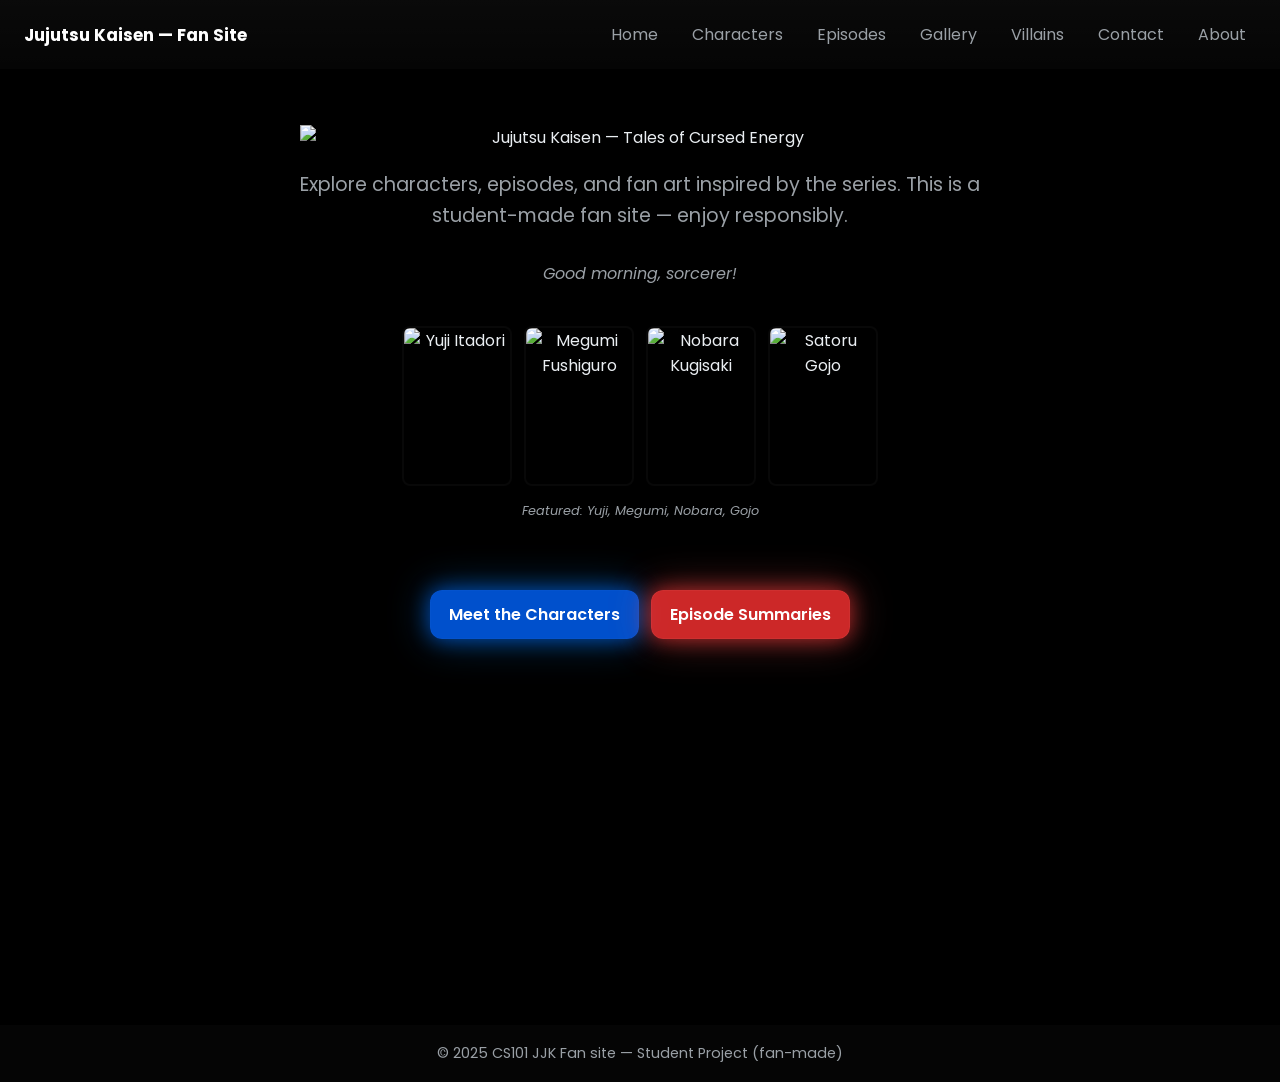
==== index.html @ 81272641 "Update index.html" ====
<!doctype html>
<html lang="en">
<head>
  <meta charset="utf-8">
  <meta name="viewport" content="width=device-width, initial-scale=1">
  <meta name="description" content="Fan site for Jujutsu Kaisen — characters, episodes, fan art.">
  <title>JJK Fan Site — Home</title>
  <link href="https://fonts.googleapis.com/css2?family=Poppins:wght@300;400;600;700&family=Merriweather:wght@300;700&display=swap" rel="stylesheet">
  <link rel="stylesheet" href="styles.css">
  <link rel="stylesheet" href="Styles/custom-background.css">
  <script defer src="script.js"></script>
</head>
<body>
  <video autoplay muted loop playsinline id="bg-video">
  <source src="assets/videos/yuta-from-jujutsu-kaisen.1920x1080.mp4" type="video/mp4">
</video>
  <header class="site-header">
    <h1>Jujutsu Kaisen — Fan Site</h1>
    <nav>
      <a href="index.html">Home</a>
      <a href="characters.html">Characters</a>
      <a href="episodes.html">Episodes</a>
      <a href="gallery.html">Gallery</a>
      <a href="villains.html">Villains</a>
      <a href="contact.html">Contact</a>
      <a href="about.html">About</a>
    </nav>
  </header>

  <main>
    <div class="bgjujutsu">
      <section class="hero">
        <div class="hero-bg" aria-hidden="true"></div>
        <div class="hero-content container">
          <div class="hero-left">
            <img class="hero-title-img" src="https://i.imgur.com/SXfRlRz.png" alt="Jujutsu Kaisen — Tales of Cursed Energy">
            <p class="hero-sub">Explore characters, episodes, and fan art inspired by the series. This is a student-made fan site — enjoy responsibly.</p>
            <p id="greeting" class="greeting small">Hello, Sorcerer!</p>
          </div>

          <aside class="hero-right">
            <div class="char-row" aria-hidden="true">
              <img src="https://lh3.googleusercontent.com/d/1oIWjiJBReATD6w7Xau_MKOmcgqEw8kvJ" alt="Yuji Itadori">
              <img src="https://lh3.googleusercontent.com/d/1hdpi61AhPcfERSevNTAdnDvsRE6K-Ciu" alt="Megumi Fushiguro">
              <img src="https://lh3.googleusercontent.com/d/1pfI57JNVJLORSHZYHCytGzHupgS2zNDc" alt="Nobara Kugisaki">
              <img src="https://lh3.googleusercontent.com/d/1r8qEBbWVNPVqBwjbRxSQn8cwOY82GSYQ" alt="Satoru Gojo">
            </div>
            <p class="char-caption">Featured: Yuji, Megumi, Nobara, Gojo</p>
          </aside>

          <div class="hero-ctas">
            <a class="btn btn-primary flash fire" href="characters.html">Meet the Characters</a>
            <a class="btn btn-outline" href="episodes.html">Episode Summaries</a>
          </div>
        </div>
        <svg class="hero-wave" viewBox="0 0 1440 80" preserveAspectRatio="none" aria-hidden="true"><path fill="#070708" d="M0,0 L1440,0 L1440,80 L0,40 Z"></path></svg>
      </section>
    </div>
  </main>

  <footer>
    <p>© 2025 CS101 JJK Fan site — Student Project (fan-made)</p>
  </footer>
</body>

</html>
---- styles.css ----
@font-face {
    font-family: "Poppins", sans-serif;
    src: url('https://fonts.googleapis.com/css2?family=Poppins:ital,wght@0,100;0,200;0,300;0,400;0,500;0,600;0,700;0,800;0,900;1,100;1,200;1,300;1,400;1,500;1,600;1,700;1,800;1,900&display=swap');
}

:root{
  /* JJK-inspired darker palette (deeper tones) */
  --accent:#6b0000; /* deep red */
  --accent-2:#001f3f; /* deep blue */
  --accent-3:#2b0036; /* deep purple (uniform-like) */
  --muted:#9aa0a6;
  --bg:#050505;
  --panel:#0b0b0c;
  --glass: rgba(255,255,255,0.02);
  --soft: rgba(255,255,255,0.015);
  --radius:10px;
}

/* Global reset and base */
*{margin: 0; padding: 0; box-sizing:inherit}
html,body{height:100%; box-sizing: border-box;}
body{margin:0;background:transparent;color:#eaeef2;font-family: 'Poppins', Arial, sans-serif;transition:background 0.5s ease}

/* Smooth content reveal */
body{opacity:1;transform:translateY(6px);transition:opacity .5s ease, transform .5s ease}
body.loaded{opacity:1;transform:none}

.site-header{background:linear-gradient(180deg, rgba(255,255,255,0.02), transparent);background-color:var(--bg); padding:14px 24px;display:flex;align-items:center;justify-content:space-between;border-bottom:0px solid rgba(255,255,255,0.03);position:sticky;top:0;width:100;backdrop-filter: blur(4px);z-index:30}
.site-header h1{margin:0;font-size:1.05rem;color:#fff;font-weight:700}
.site-header nav{display:flex;align-items:center}
.site-header nav a{margin-left:14px;color:var(--muted);text-decoration:none;padding:8px 10px;border-radius:8px;transition:color .18s ease, background .18s ease}
.site-header nav a:hover{color:var(--accent-2);background:var(--glass)}
.site-header nav a.active{color:var(--accent);background:linear-gradient(90deg, rgba(255,59,59,0.08), rgba(100,181,246,0.03))}

.container{max-width:1100px;margin: auto;padding:0 20px;}
.container-2{max-width:1100px;margin: auto;padding:20px;min-height: 100vh;}
.container-3{max-width:1100px;margin: auto;padding:20px;min-height: 70vh;}

/* Hero */
.hero{position:relative;overflow:hidden;padding-bottom:120px}
.hero-bg{position:absolute;inset:0;z-index:1;mix-blend-mode:screen;opacity:0;
  /* deeper dark red / purple / blue gradient for cursed energy - DISABLED */
  background: transparent;
  background-size: 300% 300%;
  animation: none;
}
.hero-content{position:relative;display:flex;flex-direction:column;align-items:center;gap:40px;padding:56px 12px;z-index:2;opacity:1;transform:translateY(8px);transition:opacity .6s ease, transform .6s ease;justify-content:center}
body.loaded .hero-content{opacity:1;transform:none}
.hero-left{flex:1;min-width:220px;text-align:center}
.hero-title{font-family:'Merriweather', serif;font-size:4.5rem;margin:0 0 20px;color:#fff;line-height:1.1;text-align:center}
/* Image title replacement */
.hero-title-img{max-width:760px;width:100%;height:auto;display:block;margin:0 auto 20px;opacity:0;animation:fadeInDown 0.8s ease-out 0.2s forwards}
.hero-sub{color:var(--muted);margin:0 auto 30px;max-width:680px;font-size:1.2rem;line-height:1.6;text-align:center;opacity:0;animation:fadeIn 0.8s ease-out 0.3s forwards}
.hero-ctas{display:flex;gap:12px;margin-bottom:10px;justify-content:center;margin-top:30px;opacity:0;animation:fadeIn 0.8s ease-out 0.75s forwards}
/* Glow effects for CTA buttons */
.hero-ctas .btn:nth-child(1){background:rgba(0,100,255,0.8) !important;box-shadow:0 0 20px rgba(0,100,255,0.6), 0 0 40px rgba(0,150,255,0.4) !important}
.hero-ctas .btn:nth-child(1):hover{box-shadow:0 0 30px rgba(0,100,255,0.9), 0 0 60px rgba(0,150,255,0.7) !important}
.hero-ctas .btn:nth-child(2){background:rgba(255,50,50,0.8) !important;color:#fff !important;box-shadow:0 0 20px rgba(255,50,50,0.6), 0 0 40px rgba(255,100,100,0.4) !important}
.hero-ctas .btn:nth-child(2):hover{box-shadow:0 0 30px rgba(255,50,50,0.9), 0 0 60px rgba(255,100,100,0.7) !important}
.btn{display:inline-block;color:white;padding:11px 18px;border-radius:12px;text-decoration:none;border:1px solid var(--soft);font-weight:600}
.btn-primary{background:linear-gradient(90deg,var(--accent),var(--accent-2));box-shadow:0 8px 26px rgba(100,30,30,0.12)}
.btn-outline{background:transparent;border:1px solid rgba(255,255,255,0.04);color:var(--muted)}
.greeting.small{margin-top:8px;font-style:italic;color:var(--muted);opacity:0;animation:fadeIn 0.8s ease-out 0.35s forwards}

.hero-right{width:360px;text-align:center;margin:0 auto}
.char-row{display:flex;gap:12px;justify-content:center;flex-wrap:nowrap}
.char-row img{width:110px;height:160px;object-fit:cover;border-radius:8px;border:2px solid rgba(255,255,255,0.03);transition:transform .25s, box-shadow .25s;flex-shrink:0;opacity:0;animation:fadeInUp 0.8s ease-out forwards}
.char-row img:nth-child(1){animation-delay:0.4s}
.char-row img:nth-child(2){animation-delay:0.5s}
.char-row img:nth-child(3){animation-delay:0.6s}
.char-row img:nth-child(4){animation-delay:0.7s}
.char-row img:hover{transform:translateY(-10px) scale(1.06);box-shadow:0 16px 40px rgba(0,0,0,0.6)}
.char-caption{color:var(--muted);font-size:0.8rem;margin-top:16px;font-style:italic;opacity:0;animation:fadeIn 0.8s ease-out 0.8s forwards}
.hero-wave{display:block;width:100%;height:80px;margin-top:28px;margin-bottom:20px}

/* Cursed energy coating effect for interactive buttons */
.btn{position:relative;z-index:1;overflow:visible}
.btn::before{ /* combined fire + soft blobs for every button */
  content:"";position:absolute;left:0;right:0;top:0;bottom:0;border-radius:14px;pointer-events:none;z-index:0;
  /* flames near the bottom + softer colored blobs */
  background: radial-gradient(40% 30% at 30% 85%, rgba(255,180,64,0.95), transparent 8%),
              radial-gradient(30% 25% at 70% 88%, rgba(255,120,64,0.9), transparent 10%),
              radial-gradient(40% 40% at 20% 20%, rgba(107,0,0,0.12), transparent 25%),
              radial-gradient(30% 30% at 80% 80%, rgba(43,0,54,0.08), transparent 30%);
  filter:blur(8px) saturate(1.05);
  opacity:0;transform:translateY(6px) scale(0.98);transition:opacity .22s ease, transform .28s ease;
}
.btn::after{ /* swirling cursed energy + subtle overlay */
  content:"";position:absolute;left:-8px;right:-8px;top:-8px;bottom:-8px;border-radius:16px;pointer-events:none;z-index:-1;
  background: conic-gradient(from 0deg, rgba(107,0,0,0.28), rgba(43,0,54,0.20), rgba(0,31,63,0.18));
  filter:blur(12px) contrast(1.05);
  opacity:0;transform:scale(.98);transition:opacity .2s ease, transform .2s ease;
}
.btn:hover::before, .btn:focus::before, .btn:focus-visible::before{
  opacity:1;transform:translateY(-2px) scale(1);
}
.btn:hover::after, .btn:focus::after, .btn:focus-visible::after{
  opacity:0.92;transform:scale(1);animation:spin 4.2s linear infinite;
}

/* Strong, visible glow for any focused or hovered button */
.btn:hover, .btn:focus, .btn:focus-visible{
  transform:translateY(-2px);
  box-shadow:
    0 20px 50px rgba(11,3,3,0.18),
    0 6px 30px rgba(43,0,54,0.12),
    0 0 40px rgba(0,31,63,0.10);
  outline: none;
}

/* Ensure outline for keyboard users remains visible but subtle */
.btn:focus-visible{box-shadow:0 20px 60px rgba(107,0,0,0.22), 0 0 40px rgba(43,0,54,0.14)}
.btn:focus, .btn:focus-visible{outline:none;box-shadow:0 6px 22px rgba(0,0,0,0.45);}
.btn:hover, .btn:focus{transform:translateY(-2px)}

@keyframes spin{from{transform:rotate(0deg) scale(1)}to{transform:rotate(360deg) scale(1)}}

@keyframes fadeInDown{from{opacity:0;transform:translateY(-20px)}to{opacity:1;transform:translateY(0)}}

@keyframes fadeInUp{from{opacity:0;transform:translateY(20px)}to{opacity:1;transform:translateY(0)}}

@keyframes fadeIn{from{opacity:0}to{opacity:1}}

/* Optional stronger cursed variant */
.btn.cursed{box-shadow:0 14px 48px rgba(255,59,59,0.08)}

/* Black flash + sparkle effect for specific buttons */
.btn.flash{position:relative;overflow:visible}
.btn.flash::before{ /* black flash layer */
  content:"";position:absolute;left:-6px;right:-6px;top:-6px;bottom:-6px;border-radius:14px;z-index:2;pointer-events:none;
  background:rgba(0,0,0,0.0);mix-blend-mode:normal;opacity:0;transition:opacity .12s ease;
}
.btn.flash::after{ /* sparkle layer using multiple radial gradients */
  content:"";position:absolute;left:-14px;right:-14px;top:-14px;bottom:-14px;border-radius:18px;z-index:1;pointer-events:none;
  background: radial-gradient(circle at 20% 20%, rgba(255,255,255,0.85) 0 2px, transparent 6px),
              radial-gradient(circle at 80% 40%, rgba(255,255,255,0.7) 0 2px, transparent 6px),
              radial-gradient(circle at 50% 80%, rgba(255,255,255,0.6) 0 2px, transparent 6px);
  filter:blur(6px);opacity:0;transform:scale(.9);transition:opacity .18s ease, transform .18s ease;
}

/* Trigger on hover/focus/focus-visible for both mouse and keyboard */
.btn.flash:hover::before, .btn.flash:focus::before, .btn.flash:focus-visible::before{
  opacity:0.72;transition:opacity .08s linear;
}
.btn.flash:hover::after, .btn.flash:focus::after, .btn.flash:focus-visible::after{
  opacity:1;transform:scale(1);transition:opacity .12s ease, transform .18s ease;animation:flashSpark 900ms ease-out 1;
}

@keyframes flashSpark{
  0%{opacity:0;transform:scale(.9) translateY(6px)}
  30%{opacity:1;transform:scale(1.04) translateY(-2px)}
  70%{opacity:0.6;transform:scale(1) translateY(0)}
  100%{opacity:0;transform:scale(1.02) translateY(-3px)}
}

/* Fire overlay effect for buttons */
.btn.fire{position:relative;overflow:visible}
.btn.fire::before{
  content:"";position:absolute;left:6px;right:6px;bottom:-6px;height:60%;border-radius:10px;pointer-events:none;z-index:0;
  background: radial-gradient(60% 40% at 30% 80%, rgba(255,180,64,0.95), transparent 20%),
              radial-gradient(40% 30% at 70% 85%, rgba(255,120,64,0.9), transparent 18%),
              linear-gradient(180deg, rgba(255,60,60,0.7), rgba(120,10,140,0.16));
  mix-blend-mode:screen;filter:blur(10px) contrast(1.05);
  transform-origin:50% 100%;opacity:0;transition:opacity .12s ease, transform .18s ease;
}
.btn.fire::after{
  content:"";position:absolute;left:0;right:0;top:0;height:100%;pointer-events:none;z-index:2;border-radius:10px;
  background: radial-gradient(circle at 50% 20%, rgba(255,255,255,0.06), transparent 6%),
              radial-gradient(circle at 20% 60%, rgba(255,255,255,0.04), transparent 6%);
  mix-blend-mode:overlay;opacity:0;transition:opacity .12s ease;
}

/* Trigger flames on hover/focus */
.btn.fire:hover::before, .btn.fire:focus::before, .btn.fire:focus-visible::before{
  opacity:1;transform:translateY(-4px) scale(1.02);animation:flameFlicker 900ms ease-in-out infinite;
}
.btn.fire:hover::after, .btn.fire:focus::after, .btn.fire:focus-visible::after{
  opacity:1;
}

@keyframes flameFlicker{
  0%{transform:translateY(0) scaleX(1)}
  20%{transform:translateY(-2px) scaleX(1.06)}
  40%{transform:translateY(1px) scaleX(.98)}
  60%{transform:translateY(-3px) scaleX(1.04)}
  80%{transform:translateY(0) scaleX(1)}
  100%{transform:translateY(0) scaleX(1)}
}




/* Features */
.features{display:grid;grid-template-columns:1fr 1fr 1fr;gap:120px 60px;margin:150px auto;align-items:start}
.features .feature:nth-child(2){margin-top:80px}
.feature{background:#000;padding:20px;border-radius:var(--radius);border:1px solid var(--soft);transition:transform .22s ease, box-shadow .22s ease;opacity:0;animation:slideUpFeature 0.8s ease-out forwards}
.feature:nth-child(1){animation-delay:0.2s}
.feature:nth-child(2){animation-delay:0.4s}
.feature:nth-child(3){animation-delay:0.6s}
@keyframes slideUpFeature{from{opacity:0;transform:translateY(40px)}to{opacity:1;transform:translateY(0)}}
.feature:hover{transform:translateY(-8px);box-shadow:0 18px 40px rgba(0,0,0,0.6)}
.feature h3{margin:0 0 8px}
.feature p{color:var(--muted);margin:0 0 12px}
.link{color:var(--accent-2);text-decoration:none;font-weight:700}

/* Cards */
.card-grid{display:flex;gap:16px;flex-wrap:wrap}
.card{background:linear-gradient(180deg, rgba(0, 0, 0, 0.01), transparent);padding:14px;border-radius:12px;flex:1;min-width:180px;text-align:center;transition:transform .2s, box-shadow .2s;border:1px solid var(--soft)}
.card img{width:100%;height:auto;border-radius:8px}
.card h4{margin:10px 0 6px}
.card p{color:var(--muted);font-size:0.95rem}

/* Character mini-slideshow inside cards */
.char-slideshow{position:relative;width:220px;margin:0 auto 10px;border-radius:10px;overflow:hidden}
.char-slides{display:flex;transition:transform .35s ease;will-change:transform}
.char-slide{min-width:220px;display:flex;align-items:center;justify-content:center;background:var(--panel);padding:6px}
.char-slide img{width:100%;height:220px;object-fit:cover;border-radius:8px}
.char-prev,.char-next{position:absolute;top:50%;transform:translateY(-50%);background:rgba(0,0,0,0.45);color:#fff;border:none;padding:6px 8px;border-radius:6px;cursor:pointer}
.char-prev{left:6px}
.char-next{right:6px}
.char-prev:focus,.char-next:focus{outline:none;box-shadow:0 6px 18px rgba(0,0,0,0.5)}

/* Carousel */
.carousel{display:flex;align-items:center;justify-content:center;gap:12px;margin:20px 0}
.slides{width:640px;display:flex;overflow:hidden}
.slide{min-width:640px;padding:12px;background:transparent;border-radius:8px;text-align:center}
.slide img{width:280px;height:280px;object-fit:cover;border-radius:8px}

/* Episodes */
.episode-list{padding-left:18px}
.episode-list li{margin-bottom:12px}
.episode-list strong{color:#fff}
.episode-list img{width: 720px;;height:auto;border-radius:8px}
.episode-list .synopsis{display:none;margin-top:8px;color:var(--muted)}

/* Gallery */
.gallery-grid img{width:100%;cursor:pointer;border-radius:8px;border:1px solid var(--soft)}
.lightbox{position:fixed;inset:0;display:none;align-items:center;justify-content:center;background:linear-gradient(180deg, rgba(0,0,0,0.85), rgba(0,0,0,0.95));flex-direction:column}
.lightbox img{max-width:90%;max-height:78%;border-radius:8px}

/* Forms */
.contact-form{display:flex;flex-direction:column;gap:10px;max-width:520px}
.contact-form label{display:flex;flex-direction:column;font-weight:600;color:var(--muted)}
.contact-form input,.contact-form textarea{padding:12px;border-radius:10px;border:1px solid rgba(255,255,255,0.04);background:#0b0c0d;color:#fff}
.contact-form button{align-self:flex-start}
.thank-you{display:none;background:var(--accent);color:white;padding:14px;border-radius:10px;margin-top:12px}

.bgjujutsu{background-image:url('https://i.imgur.com/Ye3KAQ3.gif');background-repeat:no-repeat;background-attachment:fixed;}
.bgjujutsu-2{background-image:url('https://i.imgur.com/Ye3KAQ3.gif');background-repeat:no-repeat;position:fixed;}
.gifjujutsu{background-image:url('https://i.pinimg.com/originals/2a/b8/00/2ab8009531f2f262b607c33fff2f27de.gif');background-repeat:no-repeat;background-position:center;width:50%;height:auto;}
footer{background-color:#050505;padding:18px;text-align:center;color:var(--muted);font-size:0.9rem;margin-top:200px}

@media (max-width:880px){
  footer{margin-top:60px}
}

@keyframes colorShift{
  0%{background-position:0% 50%;filter:hue-rotate(0deg)}
  25%{background-position:50% 50%;filter:hue-rotate(12deg)}
  50%{background-position:100% 50%;filter:hue-rotate(24deg)}
  75%{background-position:50% 50%;filter:hue-rotate(12deg)}
  100%{background-position:0% 50%;filter:hue-rotate(0deg)}
}

@media (max-width:880px){
  .hero-content{flex-direction:column;align-items:flex-start;padding:28px}
  .hero-right{width:100%}
  .char-row{justify-content:flex-start;overflow:auto}
  .slides{width:100%}
  .slide{min-width:100%}
}
---- Styles/custom-background.css ----
:root { }

body {
  background: #000; /* fallback color while video loads */
  color: var(--text-color, #eaeef2);
}

#bg-video {
  position: fixed;
  top: 0;
  left: 0;
  width: 100%;
  height: 100%;
  object-fit: cover;
  z-index: -1;
  pointer-events: none;
}


:where(header, main, footer, .container, .hero) {
  position: relative;
  z-index: 1;
}


.hero-bg{
  background: transparent !important;
  mix-blend-mode: normal !important;
  opacity: 0 !important;
  pointer-events: none !important;
  animation: none !important;
}


.bgjujutsu,
.bgjujutsu-2,
.gifjujutsu {
  background-image: none !important;
  background: transparent !important;
}


.hero-wave{display:none !important}
.hero-wave path{fill:transparent !important}

@media (prefers-reduced-motion: reduce){
  body::after{opacity:0.9;filter:none}
}


@media (prefers-reduced-motion: reduce) {
  #bg-video { display: none; }
  body { background: #000; }
}
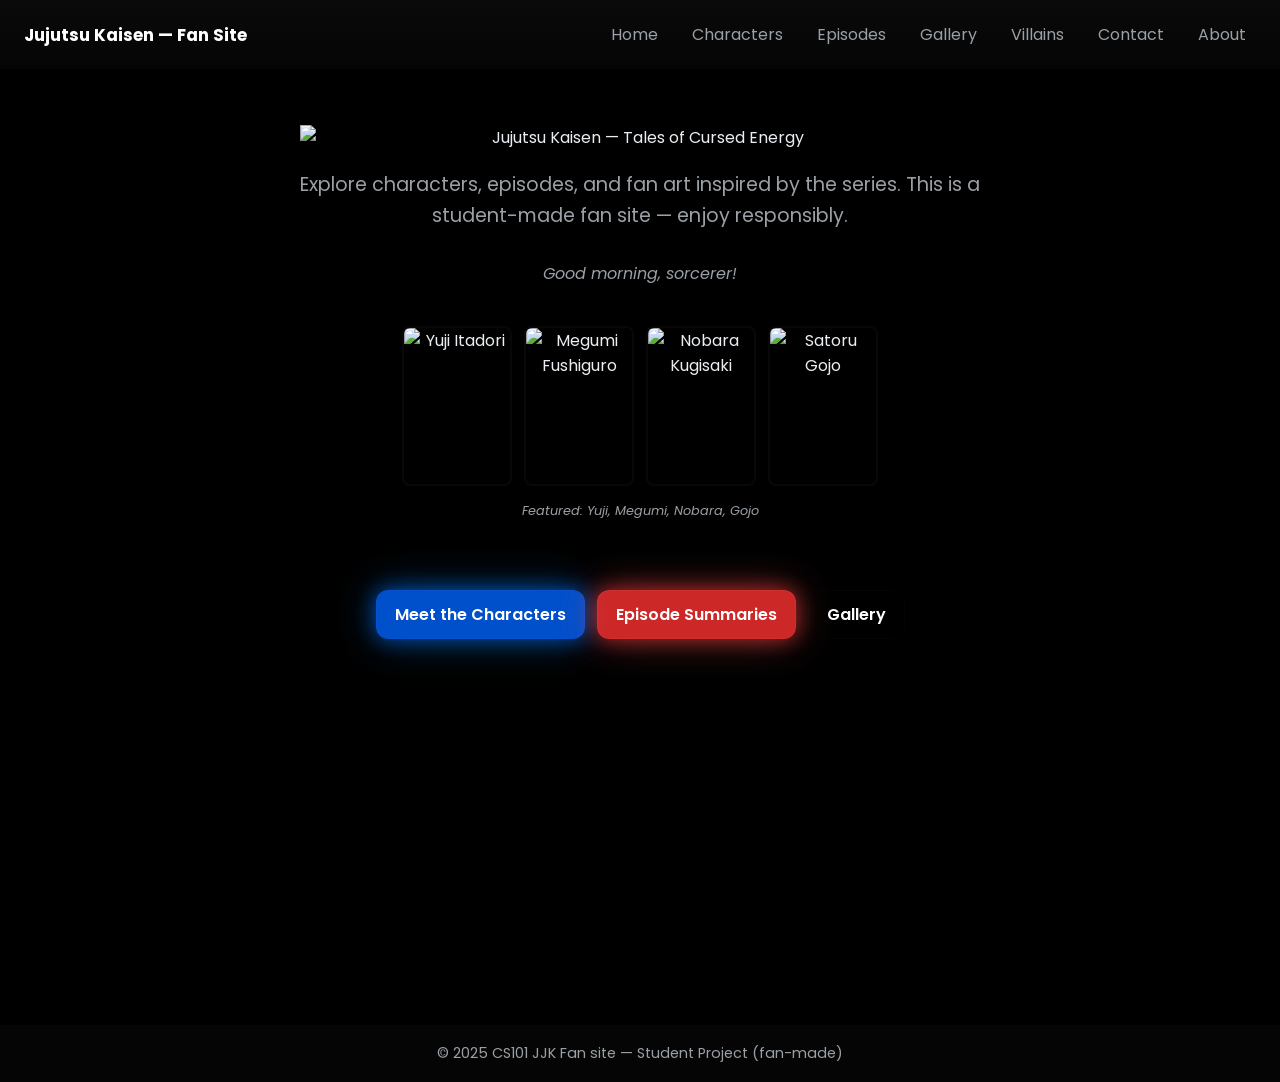
==== commit 5e68da60: "Update index.html" ====
--- a/index.html
+++ b/index.html
@@ -12,8 +12,8 @@
 </head>
 <body>
   <video autoplay muted loop playsinline id="bg-video">
-  <source src="assets/videos/yuta-from-jujutsu-kaisen.1920x1080.mp4" type="video/mp4">
-</video>
+    <source id="bg-source" src="" type="video/mp4">
+  </video>
   <header class="site-header">
     <h1>Jujutsu Kaisen — Fan Site</h1>
     <nav>
@@ -51,6 +51,7 @@
           <div class="hero-ctas">
             <a class="btn btn-primary flash fire" href="characters.html">Meet the Characters</a>
             <a class="btn btn-outline" href="episodes.html">Episode Summaries</a>
+            <a class="btn btn-purple flash fire" href="gallery.html">Gallery</a>
           </div>
         </div>
         <svg class="hero-wave" viewBox="0 0 1440 80" preserveAspectRatio="none" aria-hidden="true"><path fill="#070708" d="M0,0 L1440,0 L1440,80 L0,40 Z"></path></svg>
@@ -73,3 +74,5 @@
 
 
 
+
+
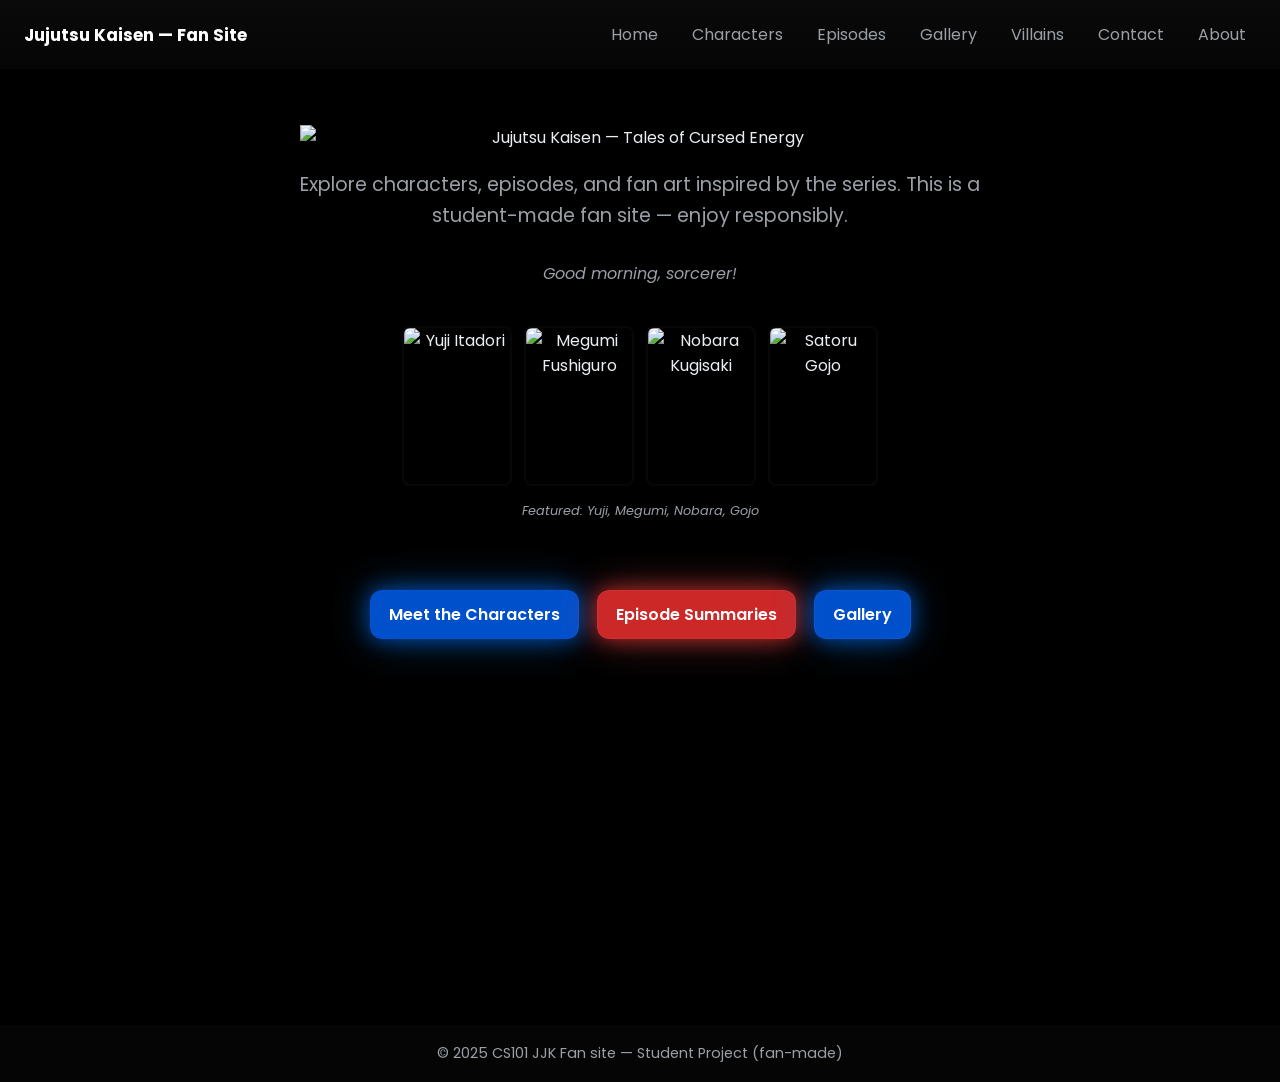
==== commit 23436f33: "Update index.html" ====
--- a/index.html
+++ b/index.html
@@ -51,7 +51,10 @@
           <div class="hero-ctas">
             <a class="btn btn-primary flash fire" href="characters.html">Meet the Characters</a>
             <a class="btn btn-outline" href="episodes.html">Episode Summaries</a>
+            <div class="bottom-button">
             <a class="btn btn-purple flash fire" href="gallery.html">Gallery</a>
+</div>
+
           </div>
         </div>
         <svg class="hero-wave" viewBox="0 0 1440 80" preserveAspectRatio="none" aria-hidden="true"><path fill="#070708" d="M0,0 L1440,0 L1440,80 L0,40 Z"></path></svg>
@@ -76,3 +79,4 @@
 
 
 
+
--- a/styles.css
+++ b/styles.css
@@ -51,7 +51,8 @@
 /* Image title replacement */
 .hero-title-img{max-width:760px;width:100%;height:auto;display:block;margin:0 auto 20px;opacity:0;animation:fadeInDown 0.8s ease-out 0.2s forwards}
 .hero-sub{color:var(--muted);margin:0 auto 30px;max-width:680px;font-size:1.2rem;line-height:1.6;text-align:center;opacity:0;animation:fadeIn 0.8s ease-out 0.3s forwards}
-.hero-ctas{display:flex;gap:12px;margin-bottom:10px;justify-content:center;margin-top:30px;opacity:0;animation:fadeIn 0.8s ease-out 0.75s forwards}
+.hero-ctas {display: flex;flex-wrap: wrap;gap: 12px 18px;justify-content: center;margin-bottom: 10px;margin-top: 30px;opacity: 0;animation: fadeIn 0.8s ease-out 0.75s forwards;}
+
 /* Glow effects for CTA buttons */
 .hero-ctas .btn:nth-child(1){background:rgba(0,100,255,0.8) !important;box-shadow:0 0 20px rgba(0,100,255,0.6), 0 0 40px rgba(0,150,255,0.4) !important}
 .hero-ctas .btn:nth-child(1):hover{box-shadow:0 0 30px rgba(0,100,255,0.9), 0 0 60px rgba(0,150,255,0.7) !important}
@@ -96,6 +97,19 @@
 }
 .btn:hover::after, .btn:focus::after, .btn:focus-visible::after{
   opacity:0.92;transform:scale(1);animation:spin 4.2s linear infinite;
+}
+
+/* Purple button */
+.btn-purple {
+  background: linear-gradient(90deg, #8a2be2, #b266ff); /* deep purple → lighter purple */
+  color: #fff;
+  box-shadow: 0 8px 26px rgba(138, 43, 226, 0.3), 0 0 40px rgba(178, 102, 255, 0.2);
+  border: 1px solid rgba(255,255,255,0.04);
+  font-weight: 600;
+}
+
+.btn-purple:hover {
+  box-shadow: 0 0 30px rgba(138, 43, 226, 0.5), 0 0 60px rgba(178, 102, 255, 0.35);
 }
 
 /* Strong, visible glow for any focused or hovered button */
@@ -268,4 +282,5 @@
   .char-row{justify-content:flex-start;overflow:auto}
   .slides{width:100%}
   .slide{min-width:100%}
-}+
+}
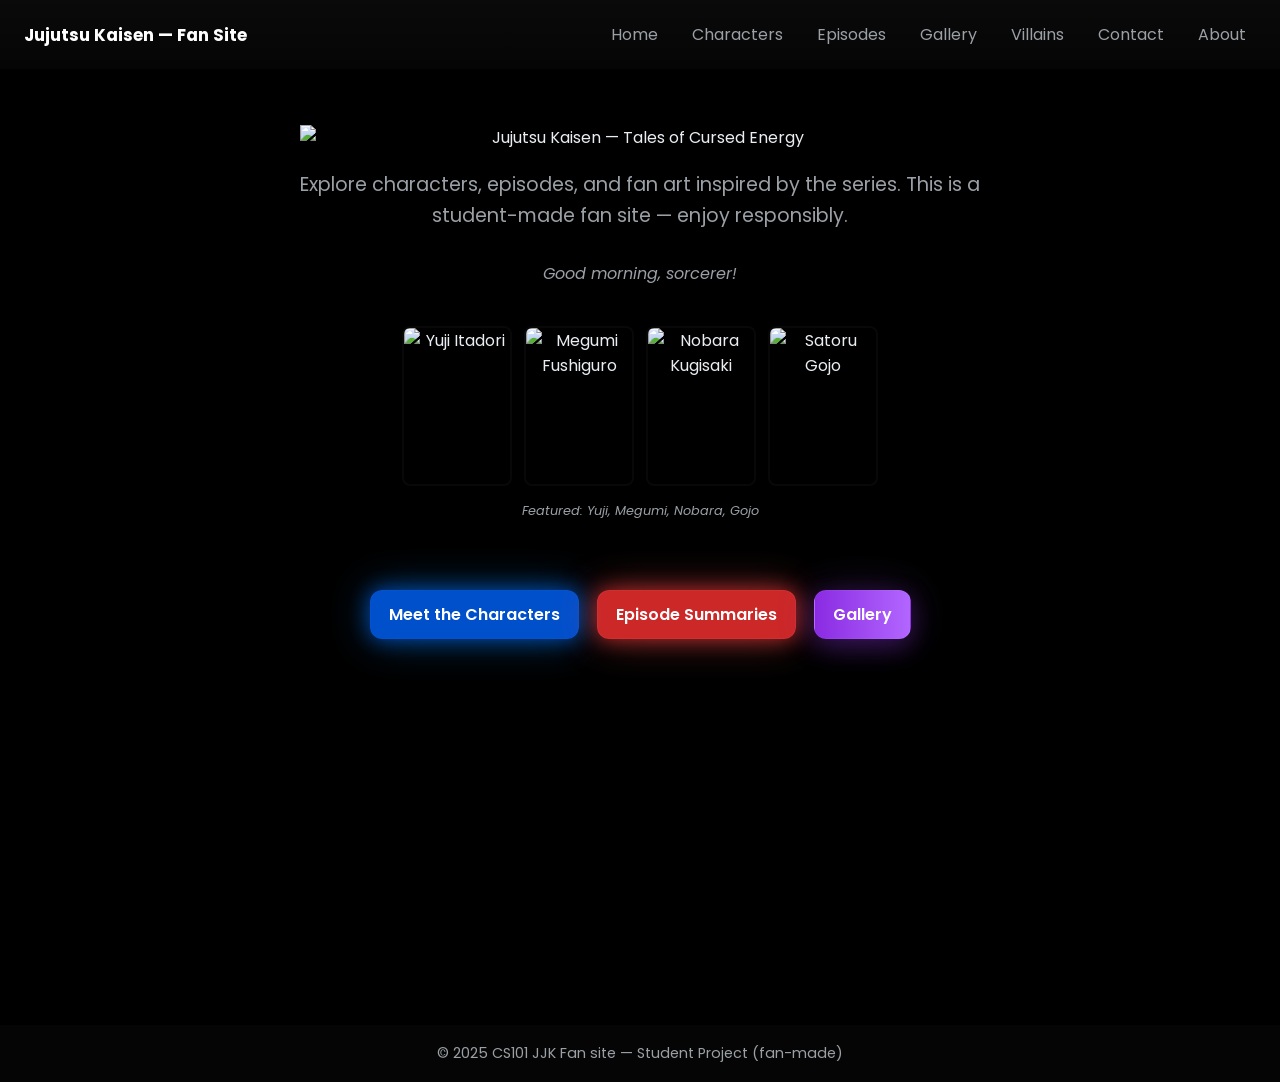
==== commit 1d7c1acb: "Update index.html" ====
--- a/index.html
+++ b/index.html
@@ -51,9 +51,8 @@
           <div class="hero-ctas">
             <a class="btn btn-primary flash fire" href="characters.html">Meet the Characters</a>
             <a class="btn btn-outline" href="episodes.html">Episode Summaries</a>
-            <div class="bottom-button">
-            <a class="btn btn-purple flash fire" href="gallery.html">Gallery</a>
-</div>
+            <a class="btn btn-purple flash fire" href="gallery.html">Gallery</a>         
+            </div>
 
           </div>
         </div>
@@ -80,3 +79,5 @@
 
 
 
+
+
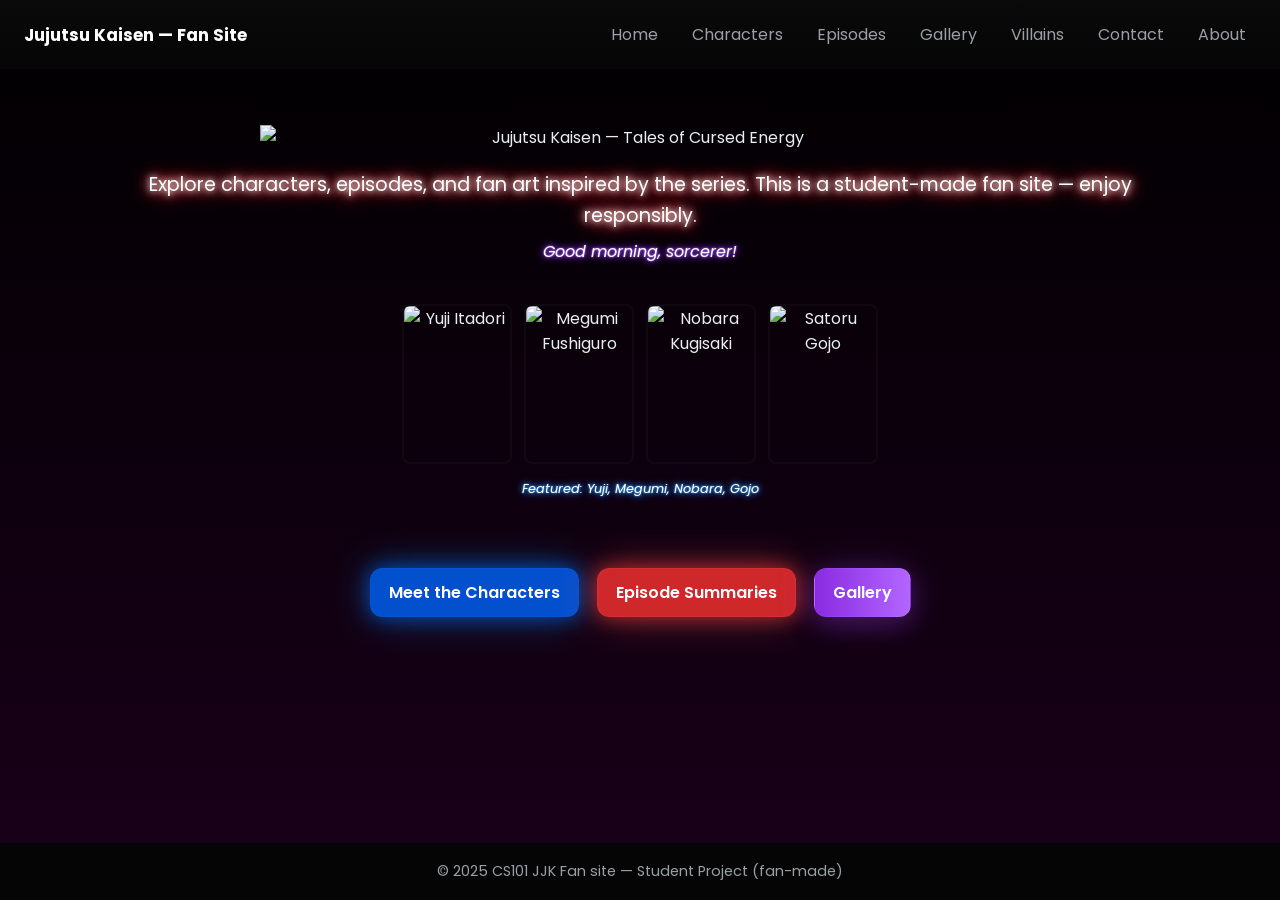
==== commit 5835c711: "Add files via upload" ====
--- a/index.html
+++ b/index.html
@@ -6,9 +6,9 @@
   <meta name="description" content="Fan site for Jujutsu Kaisen — characters, episodes, fan art.">
   <title>JJK Fan Site — Home</title>
   <link href="https://fonts.googleapis.com/css2?family=Poppins:wght@300;400;600;700&family=Merriweather:wght@300;700&display=swap" rel="stylesheet">
-  <link rel="stylesheet" href="styles.css">
+  <link rel="stylesheet" href="Styles/styles.css">
   <link rel="stylesheet" href="Styles/custom-background.css">
-  <script defer src="script.js"></script>
+  <script defer src="Javascript/script.js"></script>
 </head>
 <body>
   <video autoplay muted loop playsinline id="bg-video">
@@ -51,9 +51,7 @@
           <div class="hero-ctas">
             <a class="btn btn-primary flash fire" href="characters.html">Meet the Characters</a>
             <a class="btn btn-outline" href="episodes.html">Episode Summaries</a>
-            <a class="btn btn-purple flash fire" href="gallery.html">Gallery</a>         
-            </div>
-
+            <a class="btn btn-purple flash fire" href="gallery.html">Gallery</a>
           </div>
         </div>
         <svg class="hero-wave" viewBox="0 0 1440 80" preserveAspectRatio="none" aria-hidden="true"><path fill="#070708" d="M0,0 L1440,0 L1440,80 L0,40 Z"></path></svg>
@@ -81,3 +79,6 @@
 
 
 
+
+
+
--- a/Styles/styles.css
+++ b/Styles/styles.css
@@ -0,0 +1,577 @@
+@font-face {
+    font-family: "Poppins", sans-serif;
+    src: url('https://fonts.googleapis.com/css2?family=Poppins:ital,wght@0,100;0,200;0,300;0,400;0,500;0,600;0,700;0,800;0,900;1,100;1,200;1,300;1,400;1,500;1,600;1,700;1,800;1,900&display=swap');
+}
+
+:root{
+  /* JJK-inspired darker palette (deeper tones) */
+  --accent:#6b0000; /* deep red */
+  --accent-2:#001f3f; /* deep blue */
+  --accent-3:#2b0036; /* deep purple (uniform-like) */
+  --muted:#9aa0a6;
+  --bg:#050505;
+  --panel:#0b0b0c;
+  --glass: rgba(255,255,255,0.02);
+  --soft: rgba(255,255,255,0.015);
+  --radius:10px;
+}
+
+/* Global reset and base */
+*{margin: 0; padding: 0; box-sizing:inherit}
+html,body{height:100%; box-sizing: border-box;}
+body{display:flex;flex-direction:column;margin:0;background:transparent;color:#eaeef2;font-family: 'Poppins', Arial, sans-serif;transition:background 0.5s ease}
+
+/* Smooth content reveal */
+body{opacity:1;transform:translateY(6px);transition:opacity .5s ease, transform .5s ease}
+body.loaded{opacity:1;transform:none}
+
+.site-header{background:linear-gradient(180deg, rgba(255,255,255,0.02), transparent);background-color:var(--bg); padding:14px 24px;display:flex;align-items:center;justify-content:space-between;border-bottom:0px solid rgba(255,255,255,0.03);position:sticky;top:0;width:100;backdrop-filter: blur(4px);z-index:30}
+.site-header h1{margin:0;font-size:1.05rem;color:#fff;font-weight:700}
+.site-header nav{display:flex;align-items:center}
+.site-header nav a{margin-left:14px;color:var(--muted);text-decoration:none;padding:8px 10px;border-radius:8px;transition:color .18s ease, background .18s ease}
+.site-header nav a:hover{color:var(--accent-2);background:var(--glass)}
+.site-header nav a.active{color:var(--accent);background:linear-gradient(90deg, rgba(255,59,59,0.08), rgba(100,181,246,0.03))}
+
+.container{max-width:1100px;margin: auto;padding:0 20px;}
+.container-2{max-width:1100px;margin: auto;padding:20px;min-height: 100vh;}
+.container-3{max-width:1100px;margin: auto;padding:20px;min-height: 70vh;}
+
+/* Hero */
+.hero{position:relative;overflow:hidden;padding-bottom:120px}
+.hero-bg{position:absolute;inset:0;z-index:1;mix-blend-mode:normal;opacity:0;
+  /* deeper dark red / purple / blue gradient for cursed energy - DISABLED */
+  background: transparent;
+  background-size: 300% 300%;
+  animation: none;
+}
+.hero-content{position:relative;display:flex;flex-direction:column;align-items:center;gap:40px;padding:56px 12px;z-index:2;opacity:1;transform:translateY(8px);transition:opacity .6s ease, transform .6s ease;justify-content:center}
+body.loaded .hero-content{opacity:1;transform:none}
+.hero-left{flex:1;min-width:220px;text-align:center}
+.hero-title{font-family:'Merriweather', serif;font-size:4.5rem;margin:0 0 20px;color:#fff;line-height:1.1;text-align:center}
+/* Image title replacement */
+.hero-title-img{max-width:760px;width:100%;height:auto;display:block;margin:0 auto 20px;opacity:0;animation:fadeInDown 0.8s ease-out 0.2s forwards}
+.hero-sub {
+  color: #fff; /* text color */
+  animation: fadeInDown 0.8s ease-out 0.2s forwards;
+  font-size: 1.2rem;
+  line-height: 1.6;
+  text-align: center;
+  text-shadow: 
+     0 0 6px #fff,      /* small bright glow */
+     0 0 12px #ff6b6b,  /* red-ish glow */
+     0 0 18px #ff4757,  /* deeper red glow */
+     0 0 24px #ff6b6b;  /* soft spread */
+}
+
+
+
+
+.hero-ctas {display: flex;flex-wrap: wrap;gap: 12px 18px;justify-content: center;margin-bottom: 10px;margin-top: 30px;opacity: 0;animation: fadeIn 0.8s ease-out 0.75s forwards;}
+
+/* Glow effects for CTA buttons */
+.hero-ctas .btn:nth-child(1){background:rgba(0,100,255,0.8) !important;box-shadow:0 0 20px rgba(0,100,255,0.6), 0 0 40px rgba(0,150,255,0.4) !important}
+.hero-ctas .btn:nth-child(1):hover{box-shadow:0 0 30px rgba(0,100,255,0.9), 0 0 60px rgba(0,150,255,0.7) !important}
+.hero-ctas .btn:nth-child(2){background:rgba(255,50,50,0.8) !important;color:#fff !important;box-shadow:0 0 20px rgba(255,50,50,0.6), 0 0 40px rgba(255,100,100,0.4) !important}
+.hero-ctas .btn:nth-child(2):hover{box-shadow:0 0 30px rgba(255,50,50,0.9), 0 0 60px rgba(255,100,100,0.7) !important}
+.btn{display:inline-block;color:white;padding:11px 18px;border-radius:12px;text-decoration:none;border:1px solid var(--soft);font-weight:600}
+.btn-primary{background:linear-gradient(90deg,var(--accent),var(--accent-2));box-shadow:0 8px 26px rgba(100,30,30,0.12)}
+.btn-outline{background:transparent;border:1px solid rgba(255,255,255,0.04);color:var(--muted)}
+.greeting.small{ color: #fff; /* soft purple */
+  font-style: italic;
+  margin-top: 8px;
+  opacity: 0;
+  animation: fadeIn 0.8s ease-out 0.35s forwards;
+  text-align: center;
+  text-shadow:
+    0 0 2px #c28aff,
+    0 0 6px #a24fff,
+    0 0 10px #7a00ff; /* subtle purple glow */}
+
+.hero-right{width:360px;text-align:center;margin:0 auto}
+.char-row{display:flex;gap:12px;justify-content:center;flex-wrap:nowrap}
+.char-row img{width:110px;height:160px;object-fit:cover;border-radius:8px;border:2px solid rgba(255,255,255,0.03);transition:transform .25s, box-shadow .25s;flex-shrink:0;opacity:0;animation:fadeInUp 0.8s ease-out forwards}
+.char-row img:nth-child(1){animation-delay:0.4s}
+.char-row img:nth-child(2){animation-delay:0.5s}
+.char-row img:nth-child(3){animation-delay:0.6s}
+.char-row img:nth-child(4){animation-delay:0.7s}
+.char-row img:hover{transform:translateY(-10px) scale(1.06);box-shadow:0 16px 40px rgba(0,0,0,0.6)}
+.char-caption{color: #fff; /* soft blue text */
+  font-size: 0.8rem;
+  margin-top: 16px;
+  font-style: italic;
+  opacity: 0;
+  animation: fadeIn 0.8s ease-out 0.8s forwards;
+  text-align: center;
+  text-shadow:
+    0 0 2px #66ccff,
+    0 0 6px #3399ff,
+    0 0 10px #0066ff; /* subtle glow effect */
+}
+.hero-wave{display:block;width:100%;height:80px;margin-top:28px;margin-bottom:20px}
+
+/* Cursed energy coating effect for interactive buttons */
+.btn{position:relative;z-index:1;overflow:visible}
+.btn::before{ /* combined fire + soft blobs for every button */
+  content:"";position:absolute;left:0;right:0;top:0;bottom:0;border-radius:14px;pointer-events:none;z-index:0;
+  /* flames near the bottom + softer colored blobs */
+  background: radial-gradient(40% 30% at 30% 85%, rgba(255,180,64,0.95), transparent 8%),
+              radial-gradient(30% 25% at 70% 88%, rgba(255,120,64,0.9), transparent 10%),
+              radial-gradient(40% 40% at 20% 20%, rgba(107,0,0,0.12), transparent 25%),
+              radial-gradient(30% 30% at 80% 80%, rgba(43,0,54,0.08), transparent 30%);
+  filter:blur(8px) saturate(1.05);
+  opacity:0;transform:translateY(6px) scale(0.98);transition:opacity .22s ease, transform .28s ease;
+}
+.btn::after{ /* swirling cursed energy + subtle overlay */
+  content:"";position:absolute;left:-8px;right:-8px;top:-8px;bottom:-8px;border-radius:16px;pointer-events:none;z-index:-1;
+  background: conic-gradient(from 0deg, rgba(107,0,0,0.28), rgba(43,0,54,0.20), rgba(0,31,63,0.18));
+  filter:blur(12px) contrast(1.05);
+  opacity:0;transform:scale(.98);transition:opacity .2s ease, transform .2s ease;
+}
+.btn:hover::before, .btn:focus::before, .btn:focus-visible::before{
+  opacity:1;transform:translateY(-2px) scale(1);
+}
+.btn:hover::after, .btn:focus::after, .btn:focus-visible::after{
+  opacity:0.92;transform:scale(1);animation:spin 4.2s linear infinite;
+}
+
+/* Purple button */
+.btn-purple {
+  background: linear-gradient(90deg, #8a2be2, #b266ff); /* deep purple → lighter purple */
+  color: #fff;
+  box-shadow: 0 8px 26px rgba(138, 43, 226, 0.3), 0 0 40px rgba(178, 102, 255, 0.2);
+  border: 1px solid rgba(255,255,255,0.04);
+  font-weight: 600;
+}
+
+.btn-purple:hover {
+  box-shadow: 0 0 30px rgba(138, 43, 226, 0.5), 0 0 60px rgba(178, 102, 255, 0.35);
+}
+
+/* Strong, visible glow for any focused or hovered button */
+.btn:hover, .btn:focus, .btn:focus-visible{
+  transform:translateY(-2px);
+  box-shadow:
+    0 20px 50px rgba(11,3,3,0.18),
+    0 6px 30px rgba(43,0,54,0.12),
+    0 0 40px rgba(0,31,63,0.10);
+  outline: none;
+}
+
+/* Ensure outline for keyboard users remains visible but subtle */
+.btn:focus-visible{box-shadow:0 20px 60px rgba(107,0,0,0.22), 0 0 40px rgba(43,0,54,0.14)}
+.btn:focus, .btn:focus-visible{outline:none;box-shadow:0 6px 22px rgba(0,0,0,0.45);}
+.btn:hover, .btn:focus{transform:translateY(-2px)}
+
+@keyframes spin{from{transform:rotate(0deg) scale(1)}to{transform:rotate(360deg) scale(1)}}
+
+@keyframes fadeInDown{from{opacity:0;transform:translateY(-20px)}to{opacity:1;transform:translateY(0)}}
+
+@keyframes fadeInUp{from{opacity:0;transform:translateY(20px)}to{opacity:1;transform:translateY(0)}}
+
+@keyframes fadeIn{from{opacity:0}to{opacity:1}}
+
+/* Optional stronger cursed variant */
+.btn.cursed{box-shadow:0 14px 48px rgba(255,59,59,0.08)}
+
+/* Black flash + sparkle effect for specific buttons */
+.btn.flash{position:relative;overflow:visible}
+.btn.flash::before{ /* black flash layer */
+  content:"";position:absolute;left:-6px;right:-6px;top:-6px;bottom:-6px;border-radius:14px;z-index:2;pointer-events:none;
+  background:rgba(0,0,0,0.0);mix-blend-mode:normal;opacity:0;transition:opacity .12s ease;
+}
+.btn.flash::after{ /* sparkle layer using multiple radial gradients */
+  content:"";position:absolute;left:-14px;right:-14px;top:-14px;bottom:-14px;border-radius:18px;z-index:1;pointer-events:none;
+  background: radial-gradient(circle at 20% 20%, rgba(255,255,255,0.85) 0 2px, transparent 6px),
+              radial-gradient(circle at 80% 40%, rgba(255,255,255,0.7) 0 2px, transparent 6px),
+              radial-gradient(circle at 50% 80%, rgba(255,255,255,0.6) 0 2px, transparent 6px);
+  filter:blur(6px);opacity:0;transform:scale(.9);transition:opacity .18s ease, transform .18s ease;
+}
+
+/* Trigger on hover/focus/focus-visible for both mouse and keyboard */
+.btn.flash:hover::before, .btn.flash:focus::before, .btn.flash:focus-visible::before{
+  opacity:0.72;transition:opacity .08s linear;
+}
+.btn.flash:hover::after, .btn.flash:focus::after, .btn.flash:focus-visible::after{
+  opacity:1;transform:scale(1);transition:opacity .12s ease, transform .18s ease;animation:flashSpark 900ms ease-out 1;
+}
+
+@keyframes flashSpark{
+  0%{opacity:0;transform:scale(.9) translateY(6px)}
+  30%{opacity:1;transform:scale(1.04) translateY(-2px)}
+  70%{opacity:0.6;transform:scale(1) translateY(0)}
+  100%{opacity:0;transform:scale(1.02) translateY(-3px)}
+}
+
+/* Fire overlay effect for buttons */
+.btn.fire{position:relative;overflow:visible}
+.btn.fire::before{
+  content:"";position:absolute;left:6px;right:6px;bottom:-6px;height:60%;border-radius:10px;pointer-events:none;z-index:0;
+  background: radial-gradient(60% 40% at 30% 80%, rgba(255,180,64,0.95), transparent 20%),
+              radial-gradient(40% 30% at 70% 85%, rgba(255,120,64,0.9), transparent 18%),
+              linear-gradient(180deg, rgba(255,60,60,0.7), rgba(120,10,140,0.16));
+  mix-blend-mode:screen;filter:blur(10px) contrast(1.05);
+  transform-origin:50% 100%;opacity:0;transition:opacity .12s ease, transform .18s ease;
+}
+.btn.fire::after{
+  content:"";position:absolute;left:0;right:0;top:0;height:100%;pointer-events:none;z-index:2;border-radius:10px;
+  background: radial-gradient(circle at 50% 20%, rgba(255,255,255,0.06), transparent 6%),
+              radial-gradient(circle at 20% 60%, rgba(255,255,255,0.04), transparent 6%);
+  mix-blend-mode:overlay;opacity:0;transition:opacity .12s ease;
+}
+
+/* Trigger flames on hover/focus */
+.btn.fire:hover::before, .btn.fire:focus::before, .btn.fire:focus-visible::before{
+  opacity:1;transform:translateY(-4px) scale(1.02);animation:flameFlicker 900ms ease-in-out infinite;
+}
+.btn.fire:hover::after, .btn.fire:focus::after, .btn.fire:focus-visible::after{
+  opacity:1;
+}
+
+@keyframes flameFlicker{
+  0%{transform:translateY(0) scaleX(1)}
+  20%{transform:translateY(-2px) scaleX(1.06)}
+  40%{transform:translateY(1px) scaleX(.98)}
+  60%{transform:translateY(-3px) scaleX(1.04)}
+  80%{transform:translateY(0) scaleX(1)}
+  100%{transform:translateY(0) scaleX(1)}
+}
+
+
+
+
+/* Features */
+.features{display:grid;grid-template-columns:1fr 1fr 1fr;gap:120px 60px;margin:150px auto;align-items:start}
+.features .feature:nth-child(2){margin-top:80px}
+.feature{background:#000;padding:20px;border-radius:var(--radius);border:1px solid var(--soft);transition:transform .22s ease, box-shadow .22s ease;opacity:0;animation:slideUpFeature 0.8s ease-out forwards}
+.feature:nth-child(1){animation-delay:0.2s}
+.feature:nth-child(2){animation-delay:0.4s}
+.feature:nth-child(3){animation-delay:0.6s}
+@keyframes slideUpFeature{from{opacity:0;transform:translateY(40px)}to{opacity:1;transform:translateY(0)}}
+.feature:hover{transform:translateY(-8px);box-shadow:0 18px 40px rgba(0,0,0,0.6)}
+.feature h3{margin:0 0 8px}
+.feature p{color:var(--muted);margin:0 0 12px}
+.link{color:var(--accent-2);text-decoration:none;font-weight:700}
+
+/* Cards */
+.card-grid{display:flex;gap:50px;flex-wrap:wrap}
+.card{background:linear-gradient(180deg, rgba(0, 0, 0, 0.01), transparent);padding:14px;border-radius:12px;flex:1;min-width:180px;text-align:center;transition:transform .2s, box-shadow .2s;border:1px solid var(--soft)}
+.card img{width:100%;height:auto;border-radius:8px}
+.card h4{margin:10px 0 6px}
+.card p{color:var(--muted);font-size:0.95rem}
+
+/* Character mini-slideshow inside cards */
+.char-slideshow{position:relative;width:220px;margin:0 auto 10px;border-radius:10px;overflow:hidden}
+.char-slides{display:flex;transition:transform .35s ease;will-change:transform}
+.char-slide{min-width:220px;display:flex;align-items:center;justify-content:center;background:var(--panel);padding:6px}
+.char-slide img{width:100%;height:220px;object-fit:cover;border-radius:8px}
+.char-prev,.char-next{position:absolute;top:50%;transform:translateY(-50%);background:rgba(0,0,0,0.45);color:#fff;border:none;padding:6px 8px;border-radius:6px;cursor:pointer}
+.char-prev{left:6px}
+.char-next{right:6px}
+.char-prev:focus,.char-next:focus{outline:none;box-shadow:0 6px 18px rgba(0,0,0,0.5)}
+
+/* Carousel */
+.carousel{display:flex;align-items:center;justify-content:center;gap:12px;margin:20px 0}
+.carousel-btn{background:transparent;border:none;cursor:pointer;padding:8px;border-radius:8px;transition:transform 0.2s ease, opacity 0.2s ease;opacity:0.8}
+.carousel-btn:hover{opacity:1;transform:scale(1.1)}
+.carousel-btn:active{transform:scale(0.95)}
+.carousel-btn img{width:40px;height:40px;display:block}
+.slides{width:640px;height:auto;display:flex;justify-content:center;align-items:center;perspective:1000px}
+.slide{width:640px;padding:12px;background:transparent;border-radius:8px;text-align:center;display:none;opacity:0;animation:carouselFade 0.6s ease-in-out forwards}
+.slide.active{display:block;animation:carouselFade 0.6s ease-in-out forwards}
+.slide img{max-width:600px;max-height:400px;width:auto;height:auto;object-fit:contain;border-radius:8px}
+
+/* Cube effect for first 4 slides */
+.slide:nth-child(1) img,
+.slide:nth-child(2) img,
+.slide:nth-child(3) img,
+.slide:nth-child(4) img {
+  transition: transform 0.6s ease;
+  transform-style: preserve-3d;
+}
+
+.slide:nth-child(1).active img,
+.slide:nth-child(2).active img,
+.slide:nth-child(3).active img,
+.slide:nth-child(4).active img {
+  transform: rotateY(15deg) rotateX(10deg) perspective(1200px);
+  box-shadow: -15px 15px 30px rgba(0,0,0,0.5);
+}
+
+@keyframes carouselFade{
+  0%{opacity:0;transform:scale(0.95)}
+  100%{opacity:1;transform:scale(1)}
+}
+
+/* Episodes */
+.episode-list {
+  display: flex;
+  flex-direction: column;
+  gap: 20px;
+  padding: 0;
+  list-style: none;
+}
+
+.episode-item {
+  display: flex;
+  gap: 20px;
+  align-items: flex-start;
+  padding: 15px;
+  border-radius: 8px;
+  background: rgba(255, 255, 255, 0.02);
+  border: 1px solid rgba(255, 255, 255, 0.05);
+  transition: background 0.3s ease;
+}
+
+.episode-item:hover {
+  background: rgba(255, 255, 255, 0.04);
+}
+
+.episode-item img {
+  width: 200px;
+  height: 130px;
+  object-fit: cover;
+  border-radius: 6px;
+  flex-shrink: 0;
+}
+
+.episode-content {
+  flex: 1;
+}
+
+.episode-content p {
+  margin: 0 0 12px 0;
+}
+
+.episode-content strong {
+  color: #fff;
+  font-size: 1.05rem;
+}
+
+.episode-list .synopsis {
+  display: none;
+  margin-top: 12px;
+  color: var(--muted);
+  font-size: 0.95rem;
+}
+
+/* Story Overview */
+.story-overview {
+  margin-top: 40px;
+  padding: 24px;
+  background: linear-gradient(135deg, rgba(255, 59, 59, 0.08), rgba(100, 181, 246, 0.06));
+  border-left: 4px solid var(--accent);
+  border-radius: 8px;
+  animation: fadeIn 0.5s ease-in-out;
+}
+
+.story-overview h3 {
+  color: #fff;
+  margin-top: 0;
+  margin-bottom: 16px;
+  font-size: 1.3rem;
+}
+
+.story-overview p {
+  line-height: 1.7;
+  margin-bottom: 12px;
+  color: var(--muted);
+}
+
+.story-overview a {
+  color: var(--accent);
+  text-decoration: none;
+  transition: color 0.2s ease;
+}
+
+.story-overview a:hover {
+  color: var(--accent-2);
+  text-decoration: underline;
+}
+
+/* Season Tabs */
+.season-tabs {
+  display: flex;
+  gap: 20px;
+  justify-content: center;
+  margin: 30px 0 40px 0;
+  flex-wrap: wrap;
+}
+
+.season-poster {
+  width: 140px;
+  height: auto;
+  border-radius: 8px;
+  cursor: pointer;
+  border: 3px solid transparent;
+  transition: all 0.3s ease;
+  opacity: 0.7;
+  filter: brightness(0.8);
+}
+
+.season-poster:hover {
+  opacity: 1;
+  filter: brightness(1);
+  transform: scale(1.05);
+}
+
+.season-poster.active {
+  border-color: #ff6b6b;
+  opacity: 1;
+  filter: brightness(1.1);
+}
+
+.season-content {
+  animation: fadeIn 0.4s ease-in-out;
+}
+
+/* Toggle button with custom image */
+.toggle{
+  background: url('../assets/pictures/toggle-button.png') center / contain no-repeat;
+  border: none;
+  color: transparent;
+  padding: 0;
+  width: 120px;
+  height: 40px;
+  border-radius: 0;
+  cursor: pointer;
+  font-size: 0;
+  font-weight: 500;
+  display: inline-block;
+  transition: opacity 0.3s ease;
+  margin-top: 8px;
+}
+
+.toggle:hover {
+  opacity: 0.85;
+}
+
+.toggle:active {
+  transform: scale(0.98);
+}
+
+/* Gallery */
+.gallery-grid img{width:100%;cursor:pointer;border-radius:8px;border:1px solid var(--soft)}
+.lightbox{position:fixed;inset:0;display:none;align-items:center;justify-content:center;background:linear-gradient(180deg, rgba(0,0,0,0.85), rgba(0,0,0,0.95));flex-direction:column}
+.lightbox img{max-width:90%;max-height:78%;border-radius:8px}
+
+/* Forms */
+.contact-form{display:flex;flex-direction:column;gap:30px;max-width:5000px}
+.contact-form label{display:flex;flex-direction:column;font-weight:600;color:var(--muted);gap:8px}
+.contact-form input,.contact-form textarea{padding:16px;border-radius:10px;border:1px solid rgba(255,255,255,0.04);background:#0b0c0d;color:#fff;font-size:1rem}
+.contact-form input{width:100%;min-width:unset}
+.contact-form textarea{min-height:300px;resize:vertical;width:100%}
+.contact-form button{align-self:flex-start;background:linear-gradient(90deg, #00aa44, #00ff77);color:#fff;border:none;padding:12px 30px;border-radius:8px;font-weight:600;cursor:pointer;box-shadow:0 0 20px rgba(0, 255, 119, 0.5), 0 0 40px rgba(0, 170, 68, 0.3);transition:all 0.3s ease}
+.contact-form button:hover{box-shadow:0 0 30px rgba(0, 255, 119, 0.8), 0 0 60px rgba(0, 170, 68, 0.5);transform:translateY(-2px)}
+.thank-you{display:none;background:var(--accent);color:white;padding:14px;border-radius:10px;margin-top:12px}
+/* Footer */
+footer{background-color:#050505;padding:18px;text-align:center;color:var(--muted);font-size:0.9rem;margin-top:auto}
+
+@media (max-width:880px){
+  footer{margin-top:60px}
+}
+
+@keyframes colorShift{
+  0%{background-position:0% 50%;filter:hue-rotate(0deg)}
+  25%{background-position:50% 50%;filter:hue-rotate(12deg)}
+  50%{background-position:100% 50%;filter:hue-rotate(24deg)}
+  75%{background-position:50% 50%;filter:hue-rotate(12deg)}
+  100%{background-position:0% 50%;filter:hue-rotate(0deg)}
+}
+
+@media (max-width:880px){
+  .site-header{flex-direction:column;gap:12px;padding:10px 16px}
+  .site-header h1{font-size:0.9rem}
+  .site-header nav{gap:8px;flex-wrap:wrap}
+  .site-header nav a{margin-left:0;font-size:0.9rem;padding:6px 8px}
+  
+  .hero-content{flex-direction:column;align-items:flex-start;padding:28px}
+  .hero-right{width:100%}
+  .hero-title{font-size:2.5rem}
+  .hero-sub{font-size:1rem}
+  
+  .char-row{justify-content:flex-start;overflow:auto}
+  .slides{width:100%}
+  .slide{min-width:100%;width:100%}
+  
+  .carousel{flex-direction:column;gap:8px}
+  .carousel-btn{padding:4px}
+  .carousel-btn img{width:30px;height:30px}
+  
+  .card-grid{gap:20px;justify-content:center}
+  .card{max-width:300px;width:100%}
+  
+  .container{padding:0 12px}
+  .container-2{padding:16px;min-height:auto}
+  .container-3{padding:16px;min-height:auto}
+  
+  .contact-form{max-width:100%;gap:20px}
+  .contact-form input{min-width:unset;width:100%}
+  .contact-form textarea{min-height:200px;width:100%}
+  
+  h1{font-size:1.5rem !important}
+  h2{font-size:1.3rem !important}
+  h3{font-size:1.1rem !important}
+  
+  .season-tabs{flex-direction:column;gap:12px;align-items:center}
+  .season-tabs img{max-width:200px;height:auto}
+  
+  .episode-list{flex-direction:column;gap:16px}
+  .episode-item{flex-direction:column;gap:12px}
+  .episode-item img{max-width:100%;height:auto;max-height:200px}
+  
+  footer{padding:12px;font-size:0.85rem}
+}
+
+@media (max-width:480px){
+  .site-header h1{font-size:0.8rem}
+  .site-header nav a{font-size:0.75rem;padding:4px 6px}
+  
+  .hero-title{font-size:1.8rem}
+  .hero-sub{font-size:0.9rem}
+  
+  .carousel-btn{padding:2px}
+  .carousel-btn img{width:25px;height:25px}
+  
+  .card{max-width:100%}
+  
+  .contact-form{gap:16px}
+  .contact-form input,.contact-form textarea{padding:12px;font-size:16px}
+  
+  h1{font-size:1.2rem !important}
+  h2{font-size:1rem !important}
+  h3{font-size:0.95rem !important}
+  
+  .season-tabs img{max-width:150px}
+  
+  .episode-item{gap:10px}
+  
+  footer{padding:8px;font-size:0.8rem}
+}
+
+
+
+
+
+
+
+
+
+
+
+
+
+
+
+
+
+
+
+
+
+
+
+
+
+
+
+
--- a/Styles/custom-background.css
+++ b/Styles/custom-background.css
@@ -3,6 +3,79 @@
 body {
   background: #000; /* fallback color while video loads */
   color: var(--text-color, #eaeef2);
+}
+
+
+
+.bgjujutsu,
+.bgjujutsu-2,
+.gifjujutsu {
+  background-image: none !important;
+  background: transparent !important;
+}
+
+
+
+
+
+
+/* Ensure full page height */
+html, body {
+  margin: 0;
+  padding: 0;
+}
+
+/* Base for all pages */
+body {
+  position: relative;
+  color: var(--text-color, #eaeef2);
+  font-family: 'Poppins', sans-serif;
+  min-height: 100vh;
+  z-index: 0;
+}
+
+/* Gradient overlay for all pages */
+body::before {
+  content: "";
+  position: fixed;       /* fixed ensures it stays behind content */
+  top: 0;
+  left: 0;
+  width: 100%;
+  height: 100%;
+  z-index: -1;
+  pointer-events: none;  /* ensures it doesn’t block clicks */
+  background: linear-gradient(to bottom, #000000, #1a001a); /* default, can override per page */
+}
+
+
+body.characters-page::before {
+  background: linear-gradient(to bottom, #000000, #1a001a);
+}
+
+body.villains-page::before {
+  background: linear-gradient(to bottom, #000000, #1a0000);
+}
+
+body.episode-page::before {
+  background: linear-gradient(to bottom, #000000, #00001a);
+}
+
+body.gallery-page::before {
+  background: linear-gradient(to bottom, #000000, #1a0010);
+}
+
+body.about-page::before {
+  background: linear-gradient(to bottom, #000000, #001a1a);
+}
+
+body.contact-page::before {
+  background: linear-gradient(to bottom, #000000, #001a00);
+   min-height: 100vh;
+  display: flex;
+  flex-direction: column;
+}
+body.contact-page main.container {
+  flex: 1; /* pushes footer down if content is short */
 }
 
 #bg-video {
@@ -32,12 +105,7 @@
 }
 
 
-.bgjujutsu,
-.bgjujutsu-2,
-.gifjujutsu {
-  background-image: none !important;
-  background: transparent !important;
-}
+
 
 
 .hero-wave{display:none !important}
@@ -53,7 +121,23 @@
   body { background: #000; }
 }
 
+/* Base overlay for all pages */
 
 
 
 
+
+
+
+
+
+
+
+
+
+
+
+
+
+
+
